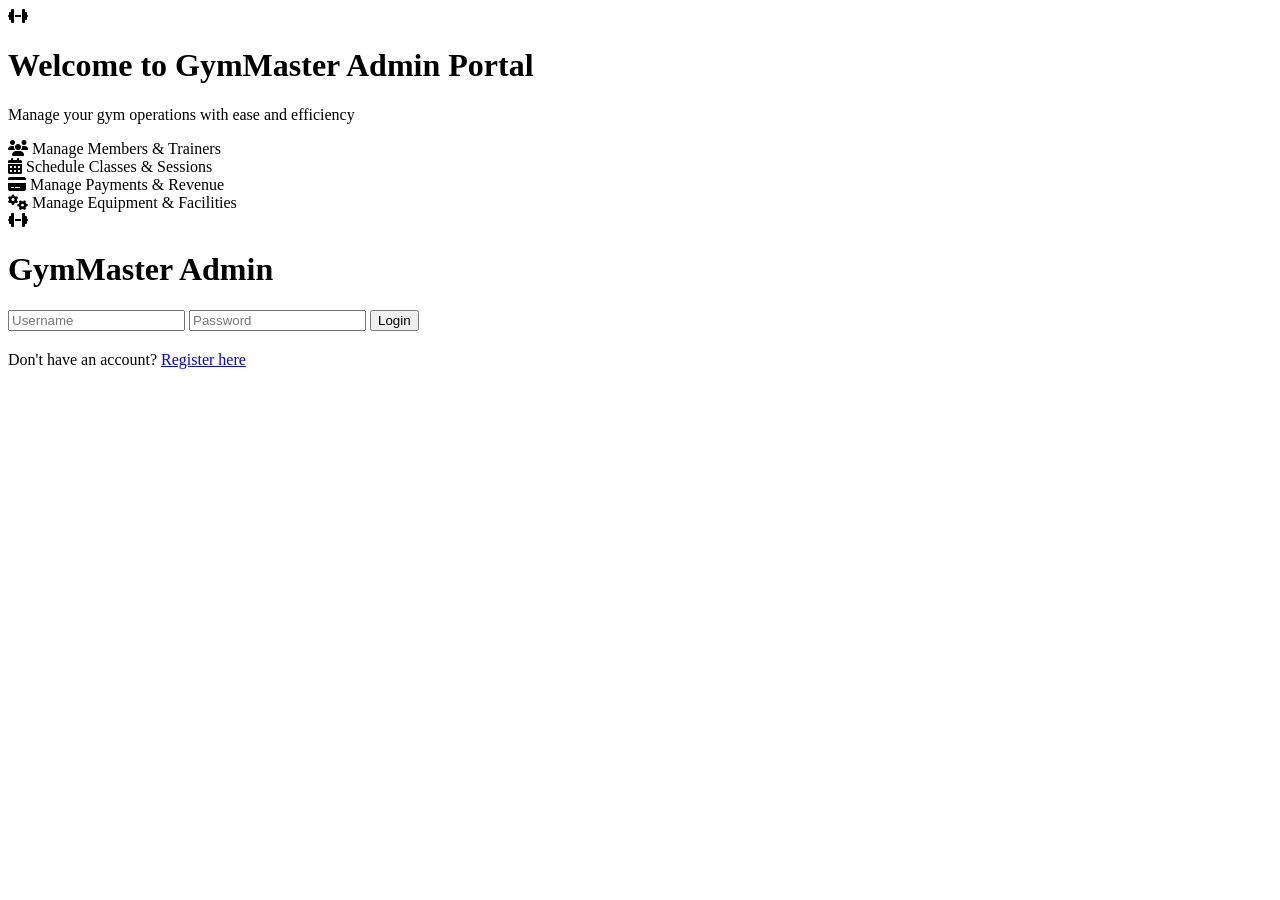
==== index.html @ 5fbe6ec6 "Rename login.html to index.html" ====
<!DOCTYPE html>
<html lang="en">
<head>
    <meta charset="UTF-8">
    <meta name="viewport" content="width=device-width, initial-scale=1.0">
    <title>GymMaster - Admin Login</title>
    <link rel="stylesheet" href="https://cdnjs.cloudflare.com/ajax/libs/font-awesome/6.4.0/css/all.min.css">
    <link rel="stylesheet" href="/css/style.css">
</head>
<body>

     <div class="welcome-section">
        <div class="welcome-content">
            <div class="welcome-logo">
                <i class="fas fa-dumbbell"></i>
            </div>
            <h1 class="welcome-title">Welcome to GymMaster Admin Portal</h1>
            <p class="welcome-subtitle">Manage your gym operations with ease and efficiency</p>
            
            <div class="welcome-features">
                <div class="feature-item">
                    <i class="fas fa-users"></i>
                    <span>Manage Members & Trainers</span>
                </div>
                <div class="feature-item">
                    <i class="fas fa-calendar-alt"></i>
                    <span>Schedule Classes & Sessions</span>
                </div>
                <div class="feature-item">
                    <i class="fas fa-credit-card"></i>
                    <span>Manage Payments & Revenue</span>
                </div>
                <div class="feature-item">
                    <i class="fas fa-cogs"></i>
                    <span>Manage Equipment & Facilities</span>
                </div>
            </div>
        </div>
    </div>
    <div class="login-container">
        <div class="login-card">
            <div class="login-logo">
                <i class="fas fa-dumbbell"></i>
                <h1>GymMaster Admin</h1>
            </div>
            <form id="login-form" class="login-form">
                <input type="text" id="username" placeholder="Username" required>
                <input type="password" id="password" placeholder="Password" required>
               <button type="submit">Login</button>
            </form>
            <p style="margin-top: 20px;">
                Don't have an account? <a href="/admin/register.html">Register here</a>
            </p>
        </div>
    </div>

    <script src="/js/admin.js"></script>
</body>
</html>
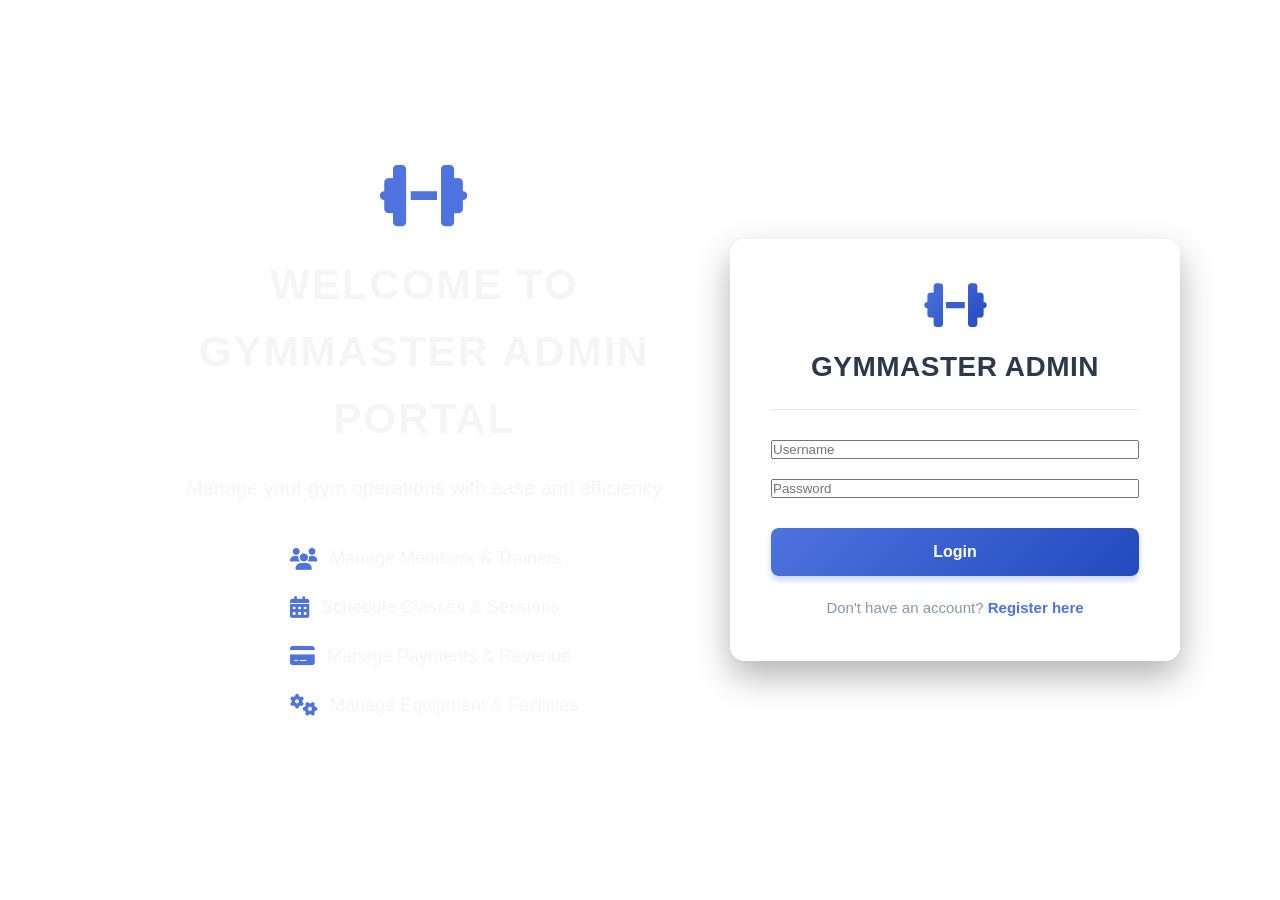
==== commit a216edd7: "Update index.html" ====
--- a/index.html
+++ b/index.html
@@ -5,7 +5,7 @@
     <meta name="viewport" content="width=device-width, initial-scale=1.0">
     <title>GymMaster - Admin Login</title>
     <link rel="stylesheet" href="https://cdnjs.cloudflare.com/ajax/libs/font-awesome/6.4.0/css/all.min.css">
-    <link rel="stylesheet" href="/css/style.css">
+    <link rel="stylesheet" href="style.css">
 </head>
 <body>
 
@@ -49,11 +49,11 @@
                <button type="submit">Login</button>
             </form>
             <p style="margin-top: 20px;">
-                Don't have an account? <a href="/admin/register.html">Register here</a>
+                Don't have an account? <a href="register.html">Register here</a>
             </p>
         </div>
     </div>
 
-    <script src="/js/admin.js"></script>
+    <script src="admin.js"></script>
 </body>
 </html>
--- a/style.css
+++ b/style.css
@@ -0,0 +1,643 @@
+
+  *{
+  margin: 0;
+  padding: 0;
+  box-sizing: border-box;
+}
+body {
+  font-family: 'Segoe UI', Tahoma, Geneva, Verdana, sans-serif;
+  color:black;
+  line-height: 1.6;
+  height: 100vh;
+  overflow: hidden;
+  display: flex;
+  justify-content: center;
+  align-items: center;
+  position: relative; 
+}
+
+/* Overlay backshade */
+body::before {
+  content: "";
+  position: absolute;
+  top: 0; left: 0; right: 0; bottom: 0;
+  background: rgba(0,0,0,0.5); 
+  z-index: 0;
+}
+
+.welcome-section {
+  position: relative;
+  z-index: 1;
+  max-width: 600px;
+  text-align: center;
+  padding: 40px;
+  transform: translateX(130px); 
+}
+
+.welcome-logo i {
+  font-size: 70px;
+  color:  #4e73df;
+  margin-bottom: 20px;
+}
+
+.welcome-title {
+  font-size: 42px;
+  color: whitesmoke;
+  font-weight: 800;
+  margin-bottom: 20px;
+  text-transform: uppercase;
+  letter-spacing: 2px;
+}
+
+.welcome-subtitle {
+  font-size: 20px;
+  margin-bottom: 30px;
+  color: whitesmoke;
+}
+
+.welcome-features {
+  text-align: left;
+  margin-top: 40px;
+}
+
+.feature-item {
+  display: flex;
+  align-items: center;
+  margin-bottom: 20px;
+  font-size: 18px;
+  color: whitesmoke;
+  transform: translateX(120px);
+}
+
+.feature-item i {
+  font-size: 22px;
+  color:  #4e73df;
+  margin-right: 12px;
+}
+
+/* Background with overlay */
+body::before {
+  content: '';
+  position: absolute;
+  top: 0;
+  left: 0;
+  width: 100%;
+  height: 100%;
+  background: url('/images/background.jpeg')  no-repeat center center/cover;
+  filter: brightness(0.4);
+  z-index: -1;
+ } 
+
+.login-container {
+  display: flex;
+  justify-content: flex-end; /* right side */
+  align-items: center;
+   
+  min-height: 100vh;
+  padding: 20px;
+  width: 100%;  /* 👈 important */
+  position: relative; /* 👈 important */
+  transform: translateX(-80px);
+}
+
+.login-card {
+  background: rgba(255, 255, 255, 0.95);
+  border-radius: 15px;
+  box-shadow: 0 15px 35px rgba(0, 0, 0, 0.3);
+  padding: 40px;
+  width: 100%;
+  max-width: 450px;
+  text-align: center;
+  backdrop-filter: blur(10px);
+  border: 1px solid rgba(255, 255, 255, 0.2);
+  transform: translateY(0);
+  transition: transform 0.3s ease, box-shadow 0.3s ease;
+}
+
+.login-card:hover {
+  transform: translateY(-5px);
+  box-shadow: 0 20px 40px rgba(0, 0, 0, 0.35);
+}
+
+.login-logo {
+  margin-bottom: 30px;
+  padding-bottom: 20px;
+  border-bottom: 1px solid rgba(0, 0, 0, 0.1);
+}
+
+.login-logo i {
+  font-size: 50px;
+  color: #4e73df;
+  margin-bottom: 15px;
+  background: linear-gradient(135deg, #4e73df 0%, #224abe 100%);
+  -webkit-background-clip: text;
+  -webkit-text-fill-color: transparent;
+}
+
+.login-logo h1 {
+  color: #2e384d;
+  font-size: 28px;
+  font-weight: 700;
+  letter-spacing: 0.5px;
+  text-transform: uppercase;
+}
+
+.login-logo p {
+  color: #8898aa;
+  font-size: 14px;
+  margin-top: 5px;
+  font-weight: 500;
+}
+
+.login-form {
+  display: flex;
+  flex-direction: column;
+  gap: 20px;
+  margin-top: 20px;
+}
+
+.form-group {
+  position: relative;
+  text-align: left;
+}
+
+.form-group label {
+  display: block;
+  margin-bottom: 8px;
+  font-weight: 600;
+  color: #2e384d;
+  font-size: 14px;
+}
+
+.form-group input {
+  width: 100%;
+  padding: 15px 15px 15px 45px;
+  border: 1px solid #e2e8f0;
+  border-radius: 8px;
+  font-size: 16px;
+  transition: all 0.3s;
+  background-color: #f8f9fc;
+}
+
+.form-group input:focus {
+  outline: none;
+  border-color: #4e73df;
+  box-shadow: 0 0 0 3px rgba(78, 115, 223, 0.15);
+  background-color: #fff;
+}
+
+.form-group i {
+  position: absolute;
+  left: 15px;
+  top: 43px;
+  color: #8898aa;
+  font-size: 18px;
+}
+
+.login-form button {
+  background: linear-gradient(135deg, #4e73df 0%, #224abe 100%);
+  color: white;
+  border: none;
+  padding: 15px;
+  border-radius: 8px;
+  font-size: 16px;
+  font-weight: 600;
+  cursor: pointer;
+  transition: all 0.3s;
+  margin-top: 10px;
+  box-shadow: 0 4px 6px rgba(78, 115, 223, 0.3);
+}
+
+.login-form button:hover {
+  transform: translateY(-2px);
+  box-shadow: 0 7px 14px rgba(78, 115, 223, 0.4);
+}
+
+.login-form button:active {
+  transform: translateY(0);
+}
+
+.login-card p {
+  margin-top: 25px;
+  color: #8898aa;
+  font-size: 15px;
+}
+
+.login-card a {
+  color: #4e73df;
+  text-decoration: none;
+  font-weight: 600;
+  transition: color 0.3s;
+}
+
+.login-card a:hover {
+  color: #224abe;
+  text-decoration: underline;
+}
+
+/* Responsive adjustments */
+@media (max-width: 500px) {
+  .login-card {
+    padding: 30px 25px;
+  }
+  
+  .login-logo h1 {
+    font-size: 24px;
+  }
+  
+  .login-logo i {
+    font-size: 45px;
+  }
+}
+/* Dashboard styles */
+.dashboard-container {
+  min-height: 100vh;
+  display: flex;    /* full height */
+  width: 100%;          /* full width */
+  background: #ffffff;  /* or your dashboard bg color */
+  margin: 0;
+  padding: 0;
+  overflow-x: hidden;   /* hide side scroll if any */
+}
+
+/* Remove background image for dashboard */
+.dashboard-container::before {
+  content: none !important;
+}
+
+
+.sidebar {
+  width: 250px;
+  background: #2c3e50;
+  color: white;
+  transition: all 0.3s;
+}
+
+.sidebar-header {
+  padding: 20px;
+  border-bottom: 1px solid #34495e;
+}
+
+.sidebar-header h2 {
+  display: flex;
+  align-items: center;
+  gap: 10px;
+}
+
+.sidebar-menu {
+  padding: 20px 0;
+}
+
+.menu-item {
+  display: flex;
+  align-items: center;
+  padding: 15px 20px;
+  cursor: pointer;
+  transition: background 0.3s;
+  gap: 15px;
+}
+
+  .menu-item:hover { 
+  background: #34495e;
+}
+
+.main-content {
+  flex: 1;
+  background: #f8f9fa;
+}
+
+.header {
+  display: flex;
+  justify-content: space-between;
+  align-items: center;
+  padding: 20px;
+  background: white;
+  box-shadow: 0 2px 5px rgba(0,0,0,0.1);
+}
+
+.menu-toggle {
+  display: none;
+  background: none;
+  border: none;
+  font-size: 20px;
+  cursor: pointer;
+}
+
+.user-profile {
+  display: flex;
+  align-items: center;
+  gap: 10px;
+}
+
+.user-avatar {
+  width: 40px;
+  height: 40px;
+  border-radius: 50%;
+  background: #667eea;
+  display: flex;
+  align-items: center;
+  justify-content: center;
+  color: white;
+  font-weight: bold;
+}
+
+.dashboard-cards {
+  display: grid;
+  grid-template-columns: repeat(auto-fit, minmax(250px, 1fr));
+  gap: 20px;
+  padding: 20px;
+}
+
+.card {
+  background: white;
+  border-radius: 10px;
+  padding: 20px;
+  box-shadow: 0 2px 10px rgba(0,0,0,0.05);
+  text-align: center;
+}
+
+.card-icon {
+  width: 60px;
+  height: 60px;
+  border-radius: 50%;
+  display: flex;
+  align-items: center;
+  justify-content: center;
+  margin: 0 auto 15px;
+  font-size: 24px;
+}
+
+.card-icon.members { background: #e3f2fd; color: #1976d2; }
+.card-icon.trainers { background: #e8f5e9; color: #388e3c; }
+.card-icon.classes { background: #fff3e0; color: #f57c00; }
+.card-icon.payments { background: #fce4ec; color: #c2185b; }
+
+.card h3 {
+  font-size: 28px;
+  margin-bottom: 5px;
+  color: #2c3e50;
+}
+
+.card p {
+  color: #7f8c8d;
+  font-size: 14px;
+}
+
+.content-section {
+  padding: 20px;
+}
+
+.section-header {
+  display: flex;
+  justify-content: space-between;
+  align-items: center;
+  margin-bottom: 20px;
+}
+
+.btn {
+  padding: 10px 20px;
+  border: none;
+  border-radius: 5px;
+  cursor: pointer;
+  font-size: 14px;
+  transition: all 0.3s;
+}
+
+.btn-primary {
+  background: #667eea;
+  color: white;
+}
+
+.btn-primary:hover {
+  background: #5a6fd5;
+}
+
+.btn-danger {
+  background: #e74c3c;
+  color: white;
+}
+
+.btn-danger:hover {
+  background: #c0392b;
+}
+
+.data-table {
+  width: 100%;
+  border-collapse: collapse;
+  background: white;
+  border-radius: 10px;
+  overflow: hidden;
+  box-shadow: 0 2px 10px rgba(0,0,0,0.05);
+}
+
+.data-table th,
+.data-table td {
+  padding: 15px;
+  text-align: left;
+  border-bottom: 1px solid #eee;
+}
+
+.data-table th {
+  background: #f8f9fa;
+  font-weight: 600;
+  color: #2c3e50;
+}
+
+.status-badge {
+  padding: 5px 10px;
+  border-radius: 20px;
+  font-size: 12px;
+  font-weight: 500;
+}
+
+.status-active {
+  background: #e8f5e9;
+  color: #388e3c;
+}
+
+.status-inactive {
+  background: #ffebee;
+  color: #c62828;
+}
+
+.status-pending {
+  background: #fff3e0;
+  color: #ef6c00;
+}
+
+/* Alerts */
+.alert {
+  position: fixed;
+  top: 20px;
+  right: 20px;
+  padding: 15px 20px;
+  border-radius: 5px;
+  color: white;
+  z-index: 1000;
+  box-shadow: 0 4px 12px rgba(0,0,0,0.15);
+}
+
+.alert-success {
+  background: #4caf50;
+}
+
+.alert-error {
+  background: #f44336;
+}
+
+.alert-info {
+  background: #2196f3;
+}
+
+/* Loading spinner */
+#loading {
+  position: fixed;
+  top: 0;
+  left: 0;
+  width: 100%;
+  height: 100%;
+  background: rgba(0,0,0,0.5);
+  display: flex;
+  flex-direction: column;
+  justify-content: center;
+  align-items: center;
+  z-index: 9999;
+  color: white;
+}
+
+.spinner {
+  width: 50px;
+  height: 50px;
+  border: 5px solid rgba(255,255,255,0.3);
+  border-top: 5px solid white;
+  border-radius: 50%;
+  animation: spin 1s linear infinite;
+}
+
+@keyframes spin {
+  0% { transform: rotate(0deg); }
+  100% { transform: rotate(360deg); }
+}
+
+/* Responsive design */
+@media (max-width: 768px) {
+  .sidebar {
+    width: 70px;
+  }
+  
+  .sidebar .menu-text {
+    display: none;
+  }
+  
+  .menu-toggle {
+    display: block;
+  }
+  
+  .dashboard-cards {
+    grid-template-columns: 1fr;
+  }
+  
+  .sidebar.open {
+    width: 250px;
+  }
+  
+  .sidebar.open .menu-text {
+    display: inline;
+  }
+  /* Modal styles */
+.modal {
+  position: fixed;
+  top: 0;
+  left: 0;
+  width: 100%;
+  height: 100%;
+  background: rgba(0,0,0,0.6);
+  display: flex;
+  justify-content: center;
+  align-items: center;
+  z-index: 1000;
+}
+
+
+.modal > div {
+  background: white;
+  width: 100;
+  height: 100;
+  border-radius: 0px;
+  padding: 20px;
+  overflow-y: auto;
+}
+
+/* ----- Force full-screen modal (temporary, put at bottom of CSS) ----- */
+
+
+
+.main-content {
+  flex: 1;
+  display: flex;
+  flex-direction: column;
+  height: 100vh; /* full screen height */
+}
+
+.main-content .content-section.active {
+  flex: 1;          /* bacha hua space pura le */
+  overflow-y: auto; /* scroll agar zyada content ho */
+}
+
+
+.modal h2 {
+  margin-bottom: 20px;
+  color: #2c3e50;
+}
+
+.modal form {
+  display: flex;
+  flex-direction: column;
+  gap: 15px;
+}
+
+.modal input, .modal select {
+  padding: 10px;
+  border: 1px solid #ddd;
+  border-radius: 5px;
+  font-size: 16px;
+}
+
+.modal .btn {
+  align-self: flex-end;
+}
+
+/* Form styles */
+.form-container {
+  background: white;
+  padding: 20px;
+  border-radius: 10px;
+  box-shadow: 0 2px 10px rgba(0,0,0,0.05);
+}
+
+.form-row {
+  display: flex;
+  gap: 20px;
+  margin-bottom: 20px;
+}
+
+.form-group {
+  flex: 1;
+  display: flex;
+  flex-direction: column;
+}
+
+.form-group label {
+  margin-bottom: 5px;
+  font-weight: 500;
+  color: #2c3e50;
+}
+
+.form-group input, .form-group select {
+  padding: 10px;
+  border: 1px solid #ddd;
+  border-radius: 5px;
+  font-size: 16px;
+}
+
+}
